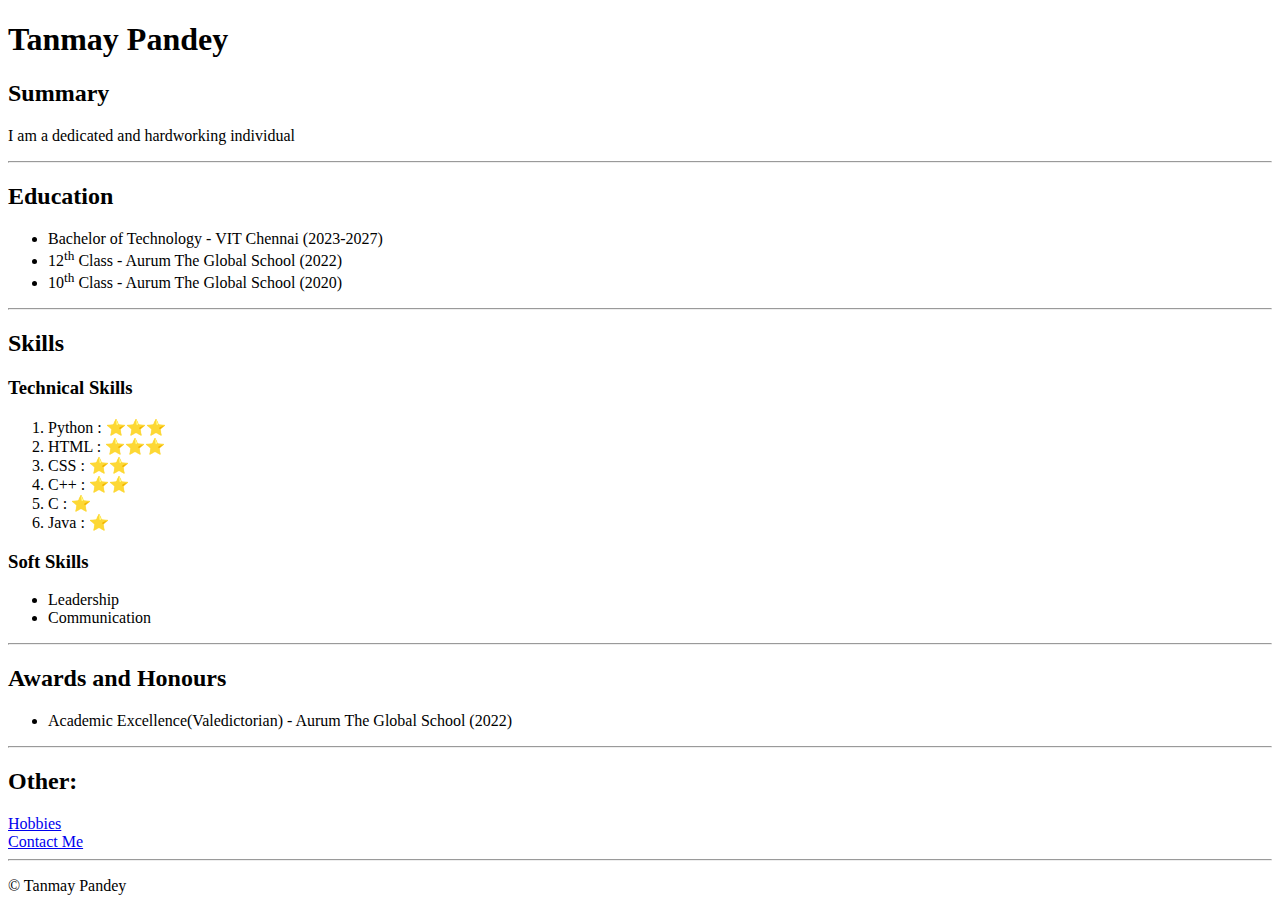
==== index.html @ 6564d577 "Html added" ====
<!DOCTYPE html>
<html lang="en">
  <head>
    <meta charset="UTF-8" />
    <meta name="viewport" content="width=device-width, initial-scale=1.0" />
    <title>My Resume</title>
  </head>
  <body>
    <h1>Tanmay Pandey</h1>
    <h2>Summary</h2>
    <p>I am a dedicated and hardworking individual</p>
    <hr />
    <h2>Education</h2>
    <ul>
      <li>Bachelor of Technology - VIT Chennai (2023-2027)</li>
      <li>12<sup>th</sup> Class - Aurum The Global School (2022)</li>
      <li>10<sup>th</sup> Class - Aurum The Global School (2020)</li>
    </ul>
    <hr />
    <h2>Skills</h2>
    <h3>Technical Skills</h3>
    <ol>
      <li>Python : &#11088;&#11088;&#11088;</li>
      <li>HTML : &#11088;&#11088;&#11088;</li>
      <li>CSS : &#11088;&#11088;</li>
      <li>C++ : &#11088;&#11088;</li>
      <li>C : &#11088;</li>
      <li>Java : &#11088;</li>
    </ol>

    <h3>Soft Skills</h3>
    <ul>
      <li>Leadership</li>
      <li>Communication</li>
    </ul>
    <hr />
    <h2>Awards and Honours</h2>
    <ul>
      <li>
        Academic Excellence(Valedictorian) - Aurum The Global School (2022)
      </li>
    </ul>
    <hr />
    <h2>Other:</h2>
    <a href="./public/hobbies.html">Hobbies</a><br />
    <a href="./public/Contactme.html">Contact Me</a>

    <hr />
    <footer>
      <p>&copy; Tanmay Pandey</p>
    </footer>
  </body>
</html>
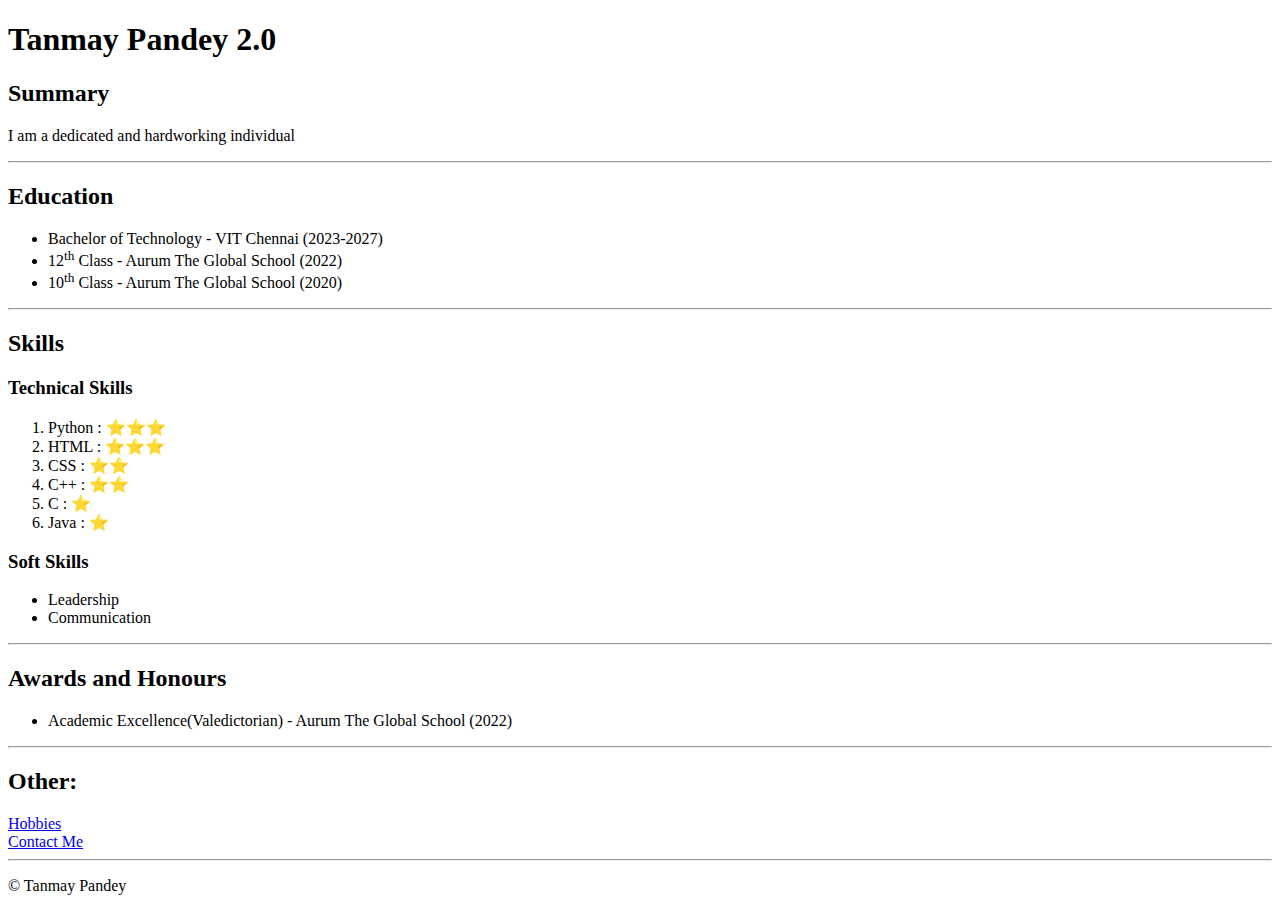
==== commit 40d42740: "changes in html" ====
--- a/index.html
+++ b/index.html
@@ -6,7 +6,7 @@
     <title>My Resume</title>
   </head>
   <body>
-    <h1>Tanmay Pandey</h1>
+    <h1>Tanmay Pandey 2.0</h1>
     <h2>Summary</h2>
     <p>I am a dedicated and hardworking individual</p>
     <hr />
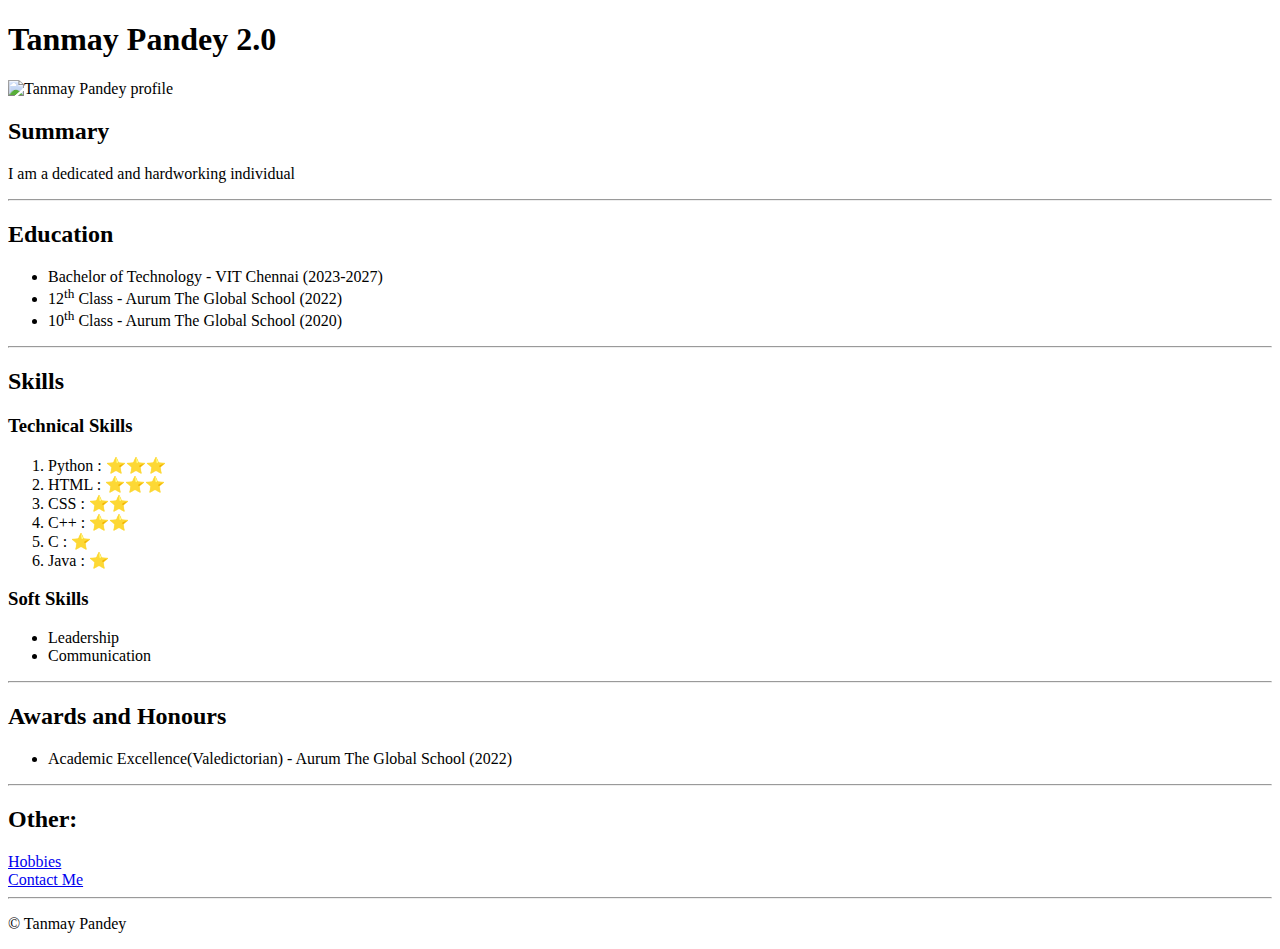
==== commit f99de03b: "added profile picture" ====
--- a/index.html
+++ b/index.html
@@ -7,6 +7,7 @@
   </head>
   <body>
     <h1>Tanmay Pandey 2.0</h1>
+    <img src="./assests/images/DSC_0332.NEF" alt="Tanmay Pandey profile" />
     <h2>Summary</h2>
     <p>I am a dedicated and hardworking individual</p>
     <hr />
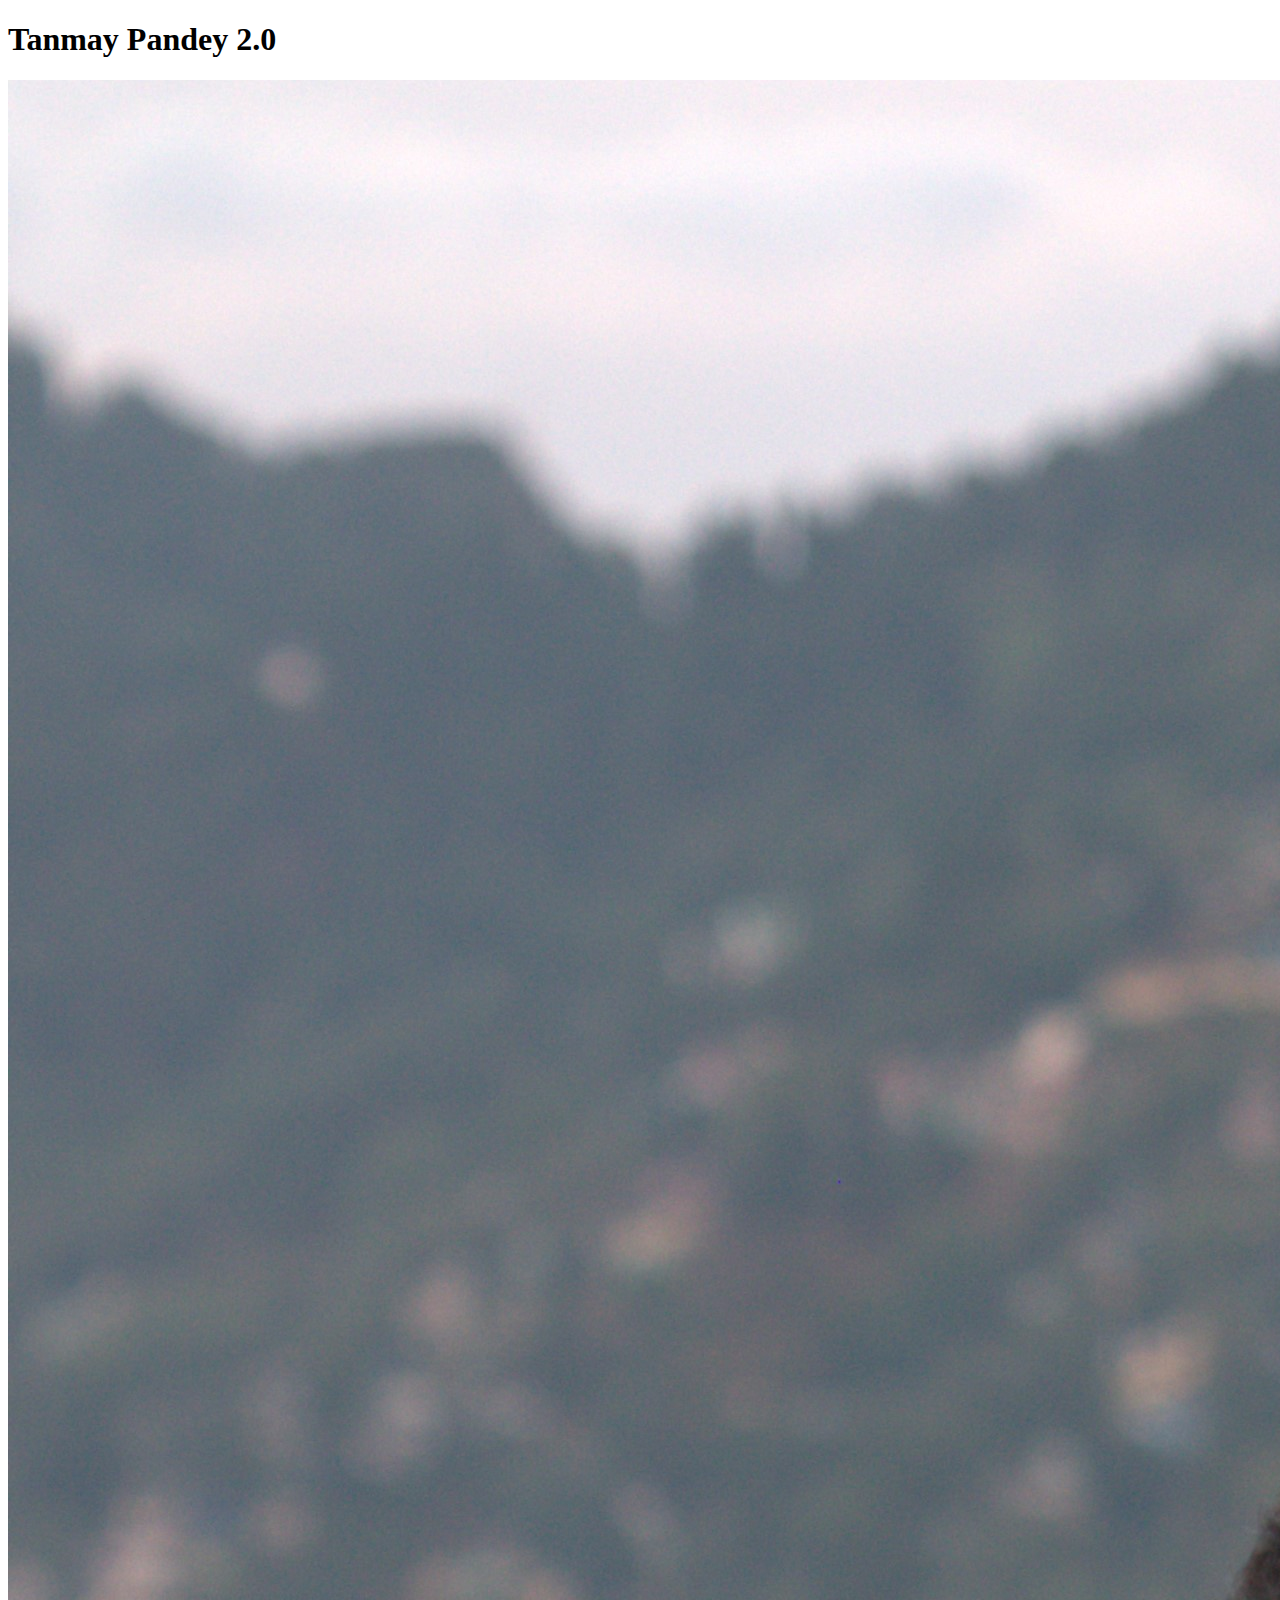
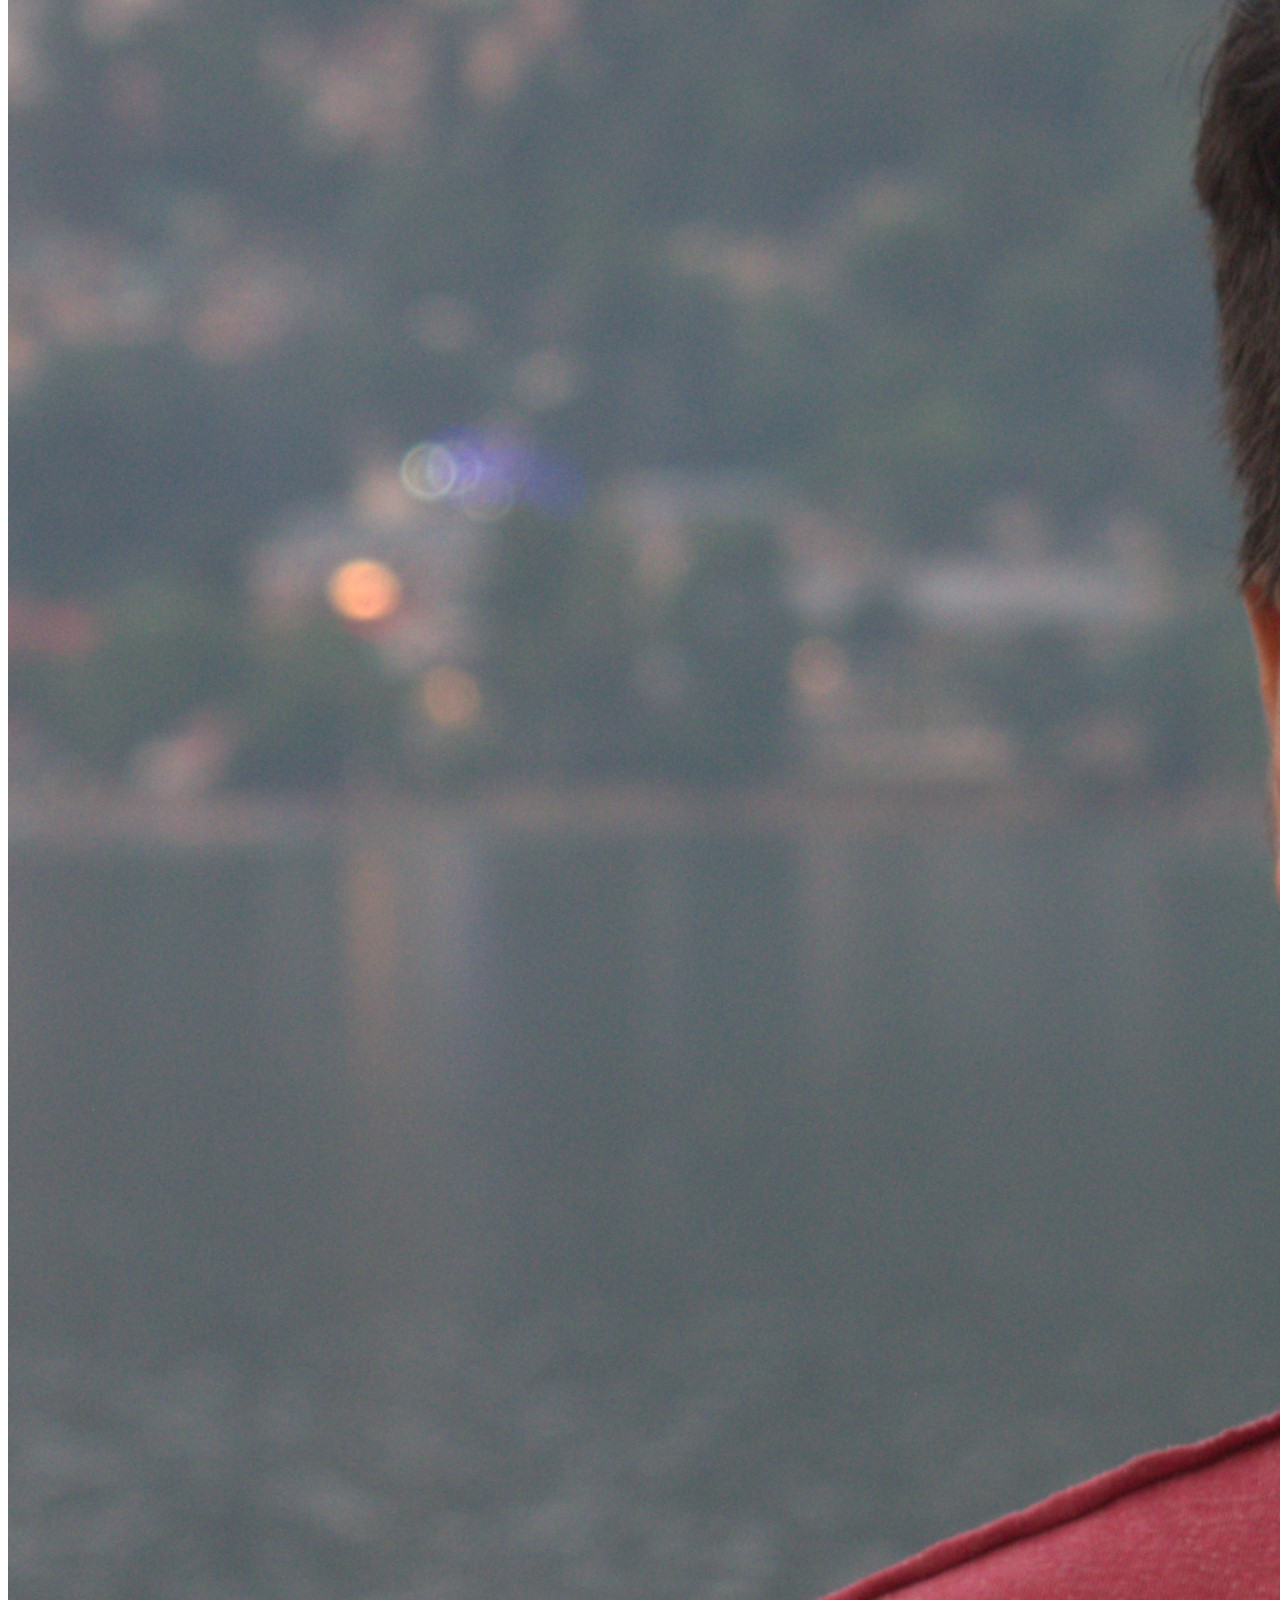
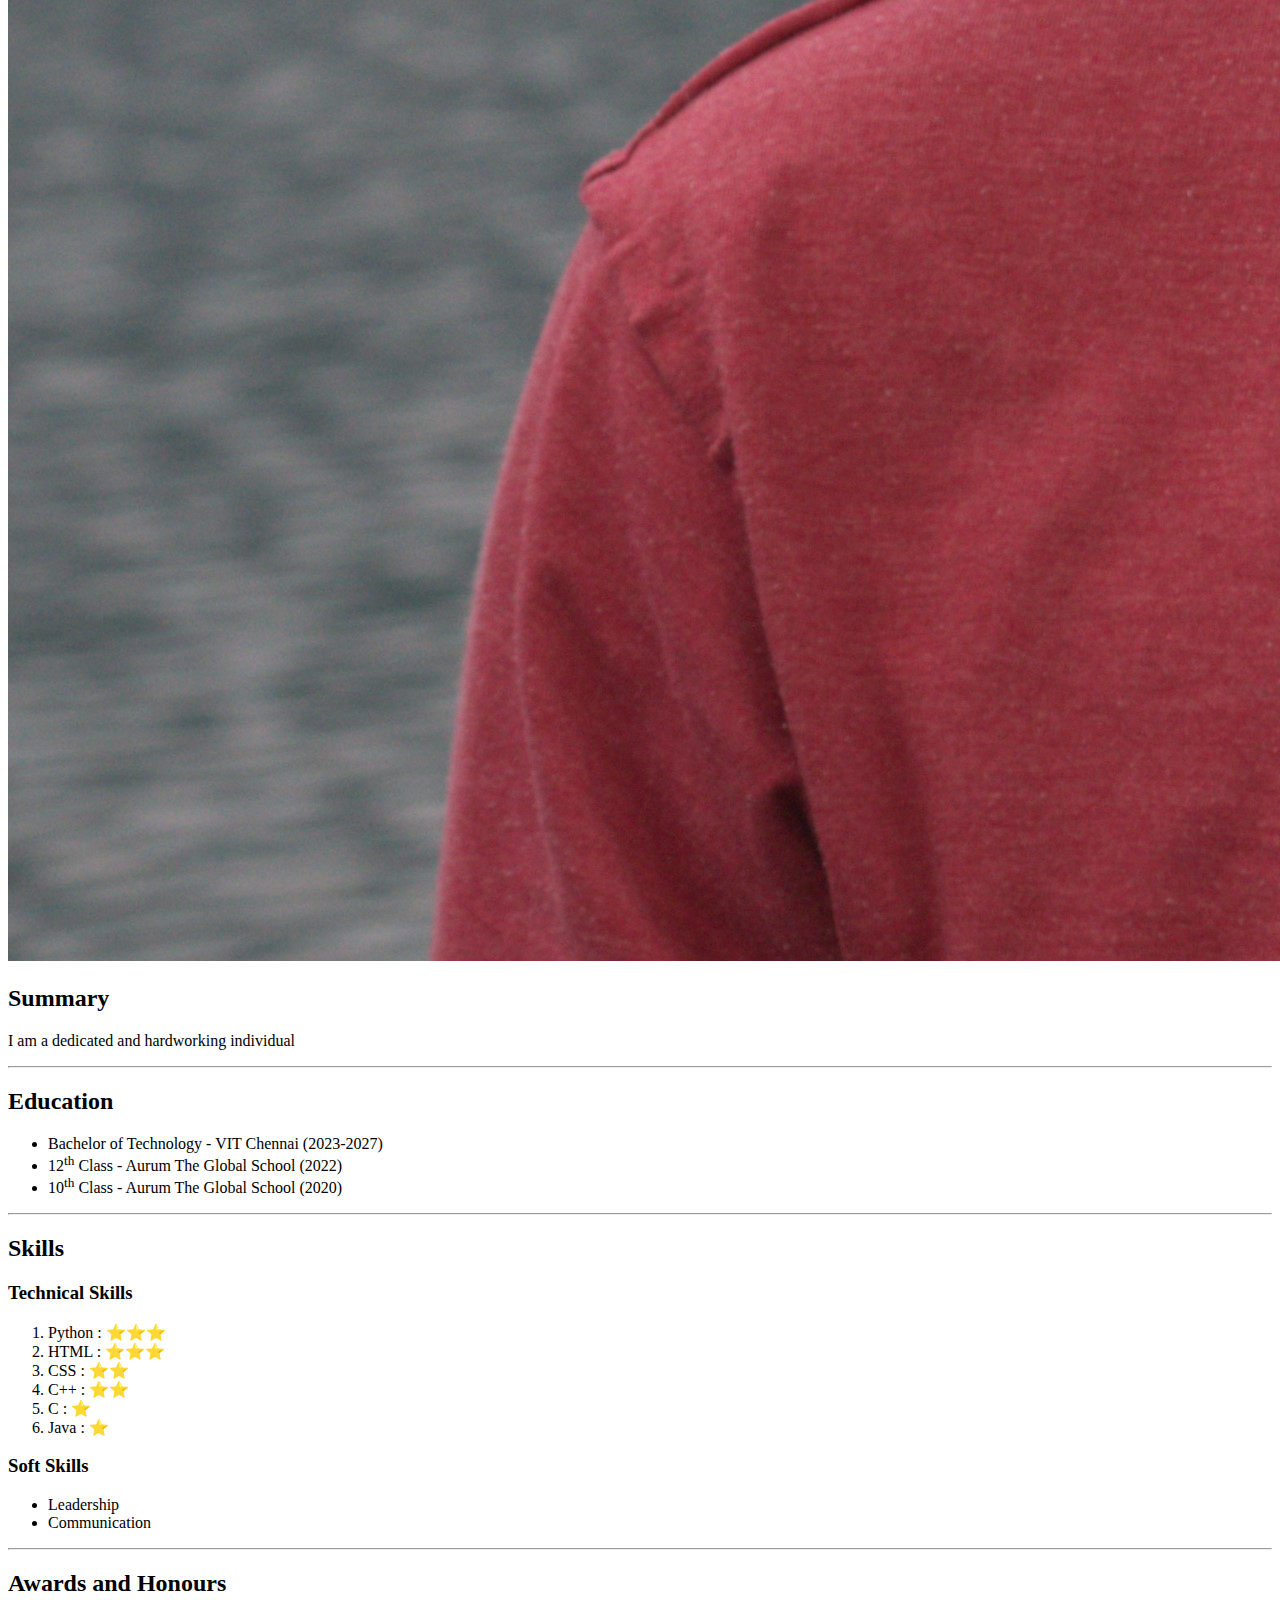
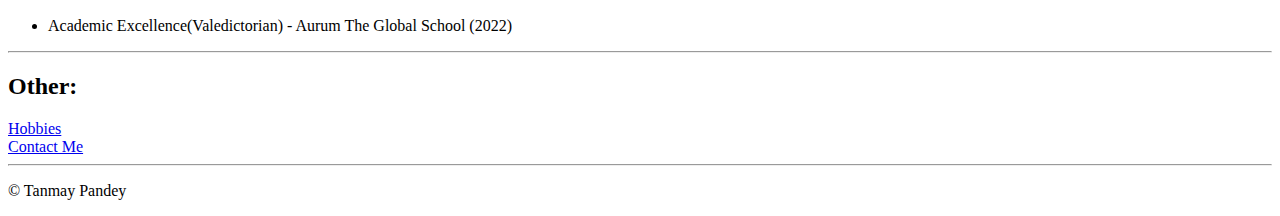
==== commit 26b3d47c: "added profile picture in jpeg" ====
--- a/index.html
+++ b/index.html
@@ -7,7 +7,7 @@
   </head>
   <body>
     <h1>Tanmay Pandey 2.0</h1>
-    <img src="./assests/images/DSC_0332.NEF" alt="Tanmay Pandey profile" />
+    <img src="./assests/images/DSC_0332.jpg" alt="Tanmay Pandey profile" />
     <h2>Summary</h2>
     <p>I am a dedicated and hardworking individual</p>
     <hr />
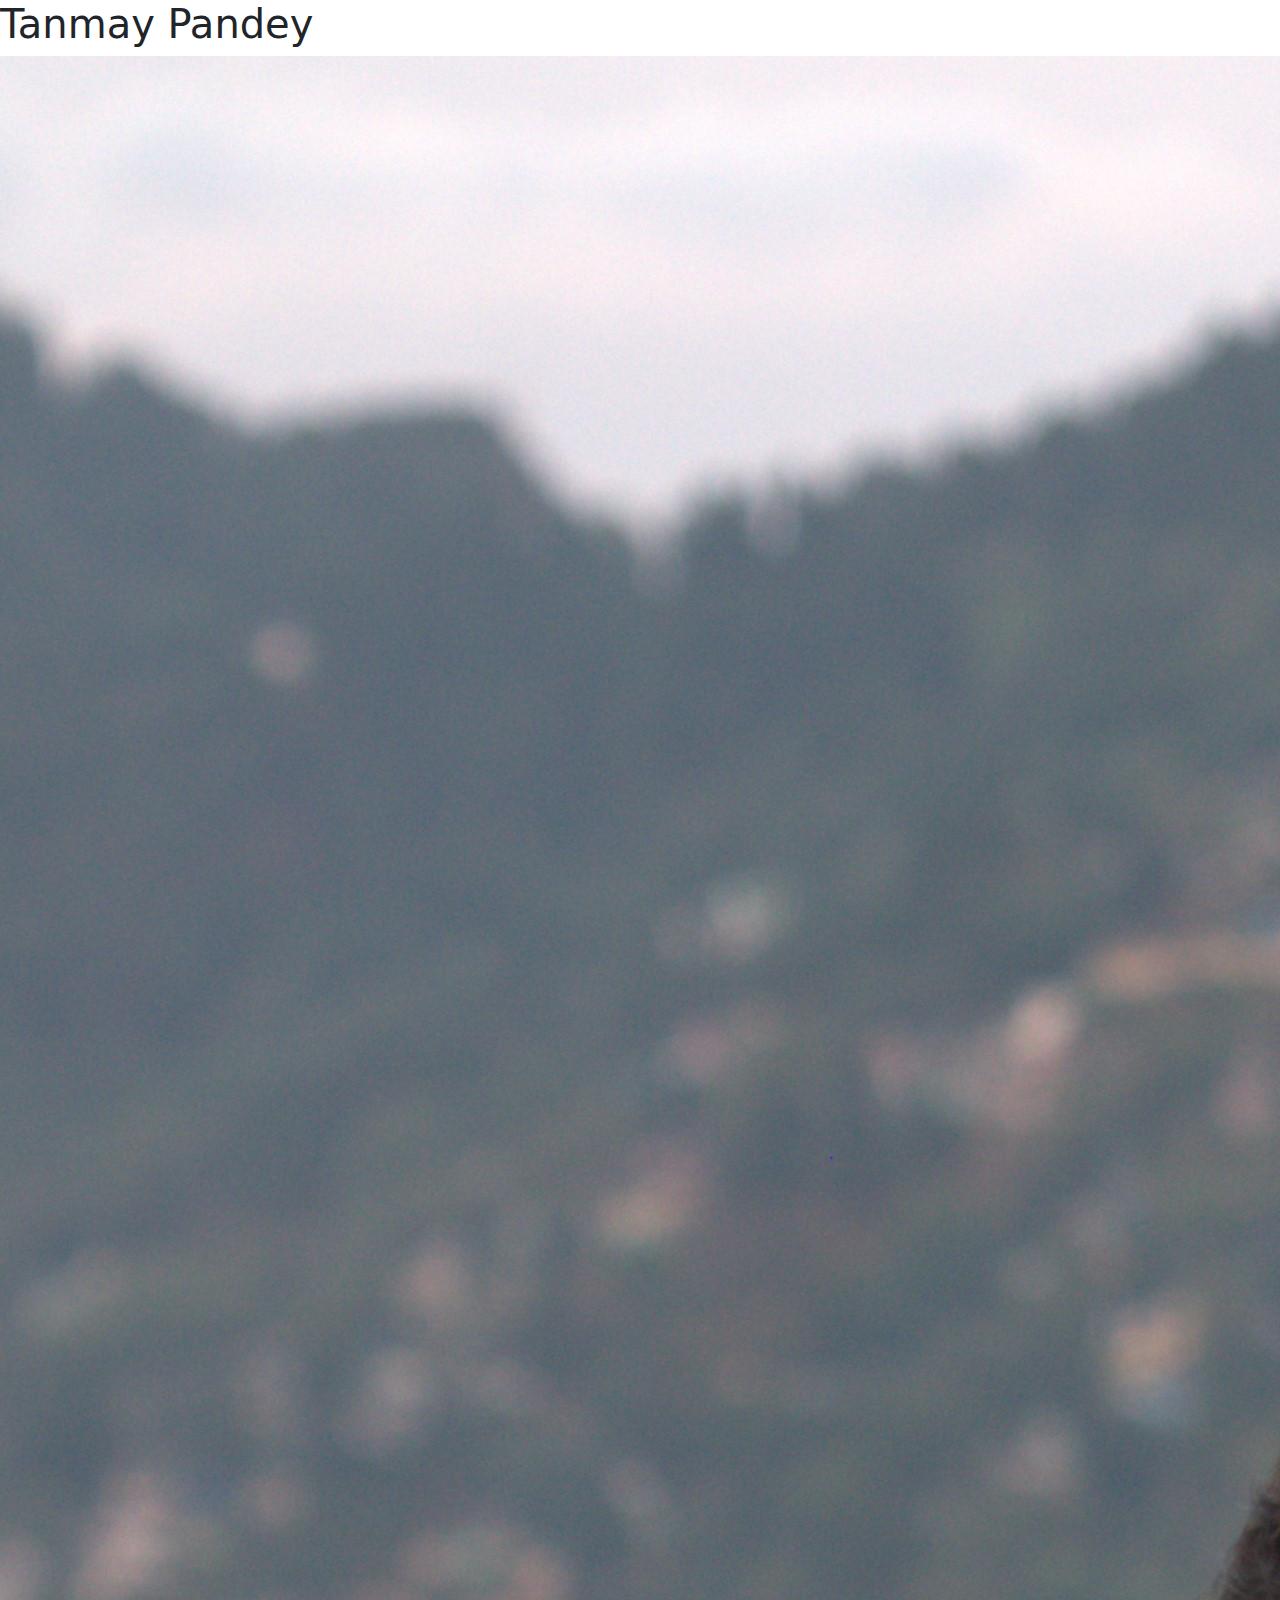
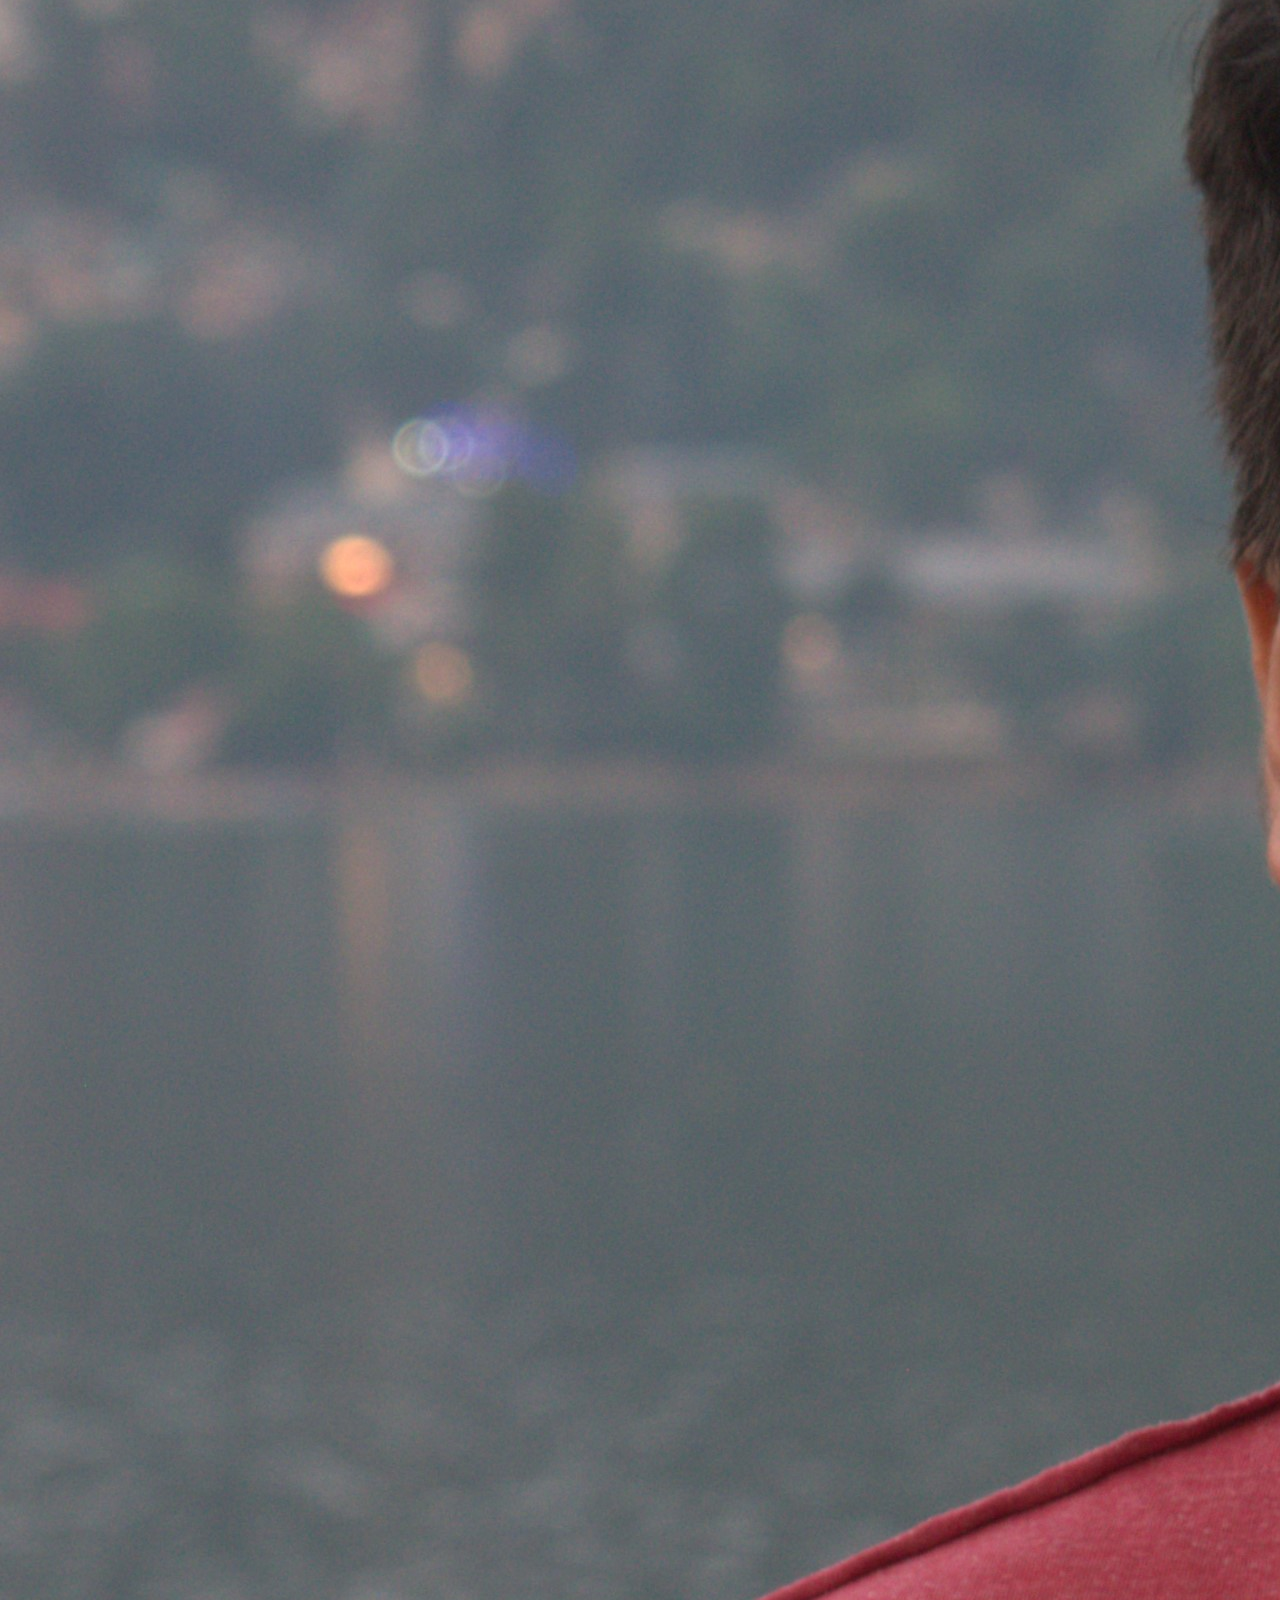
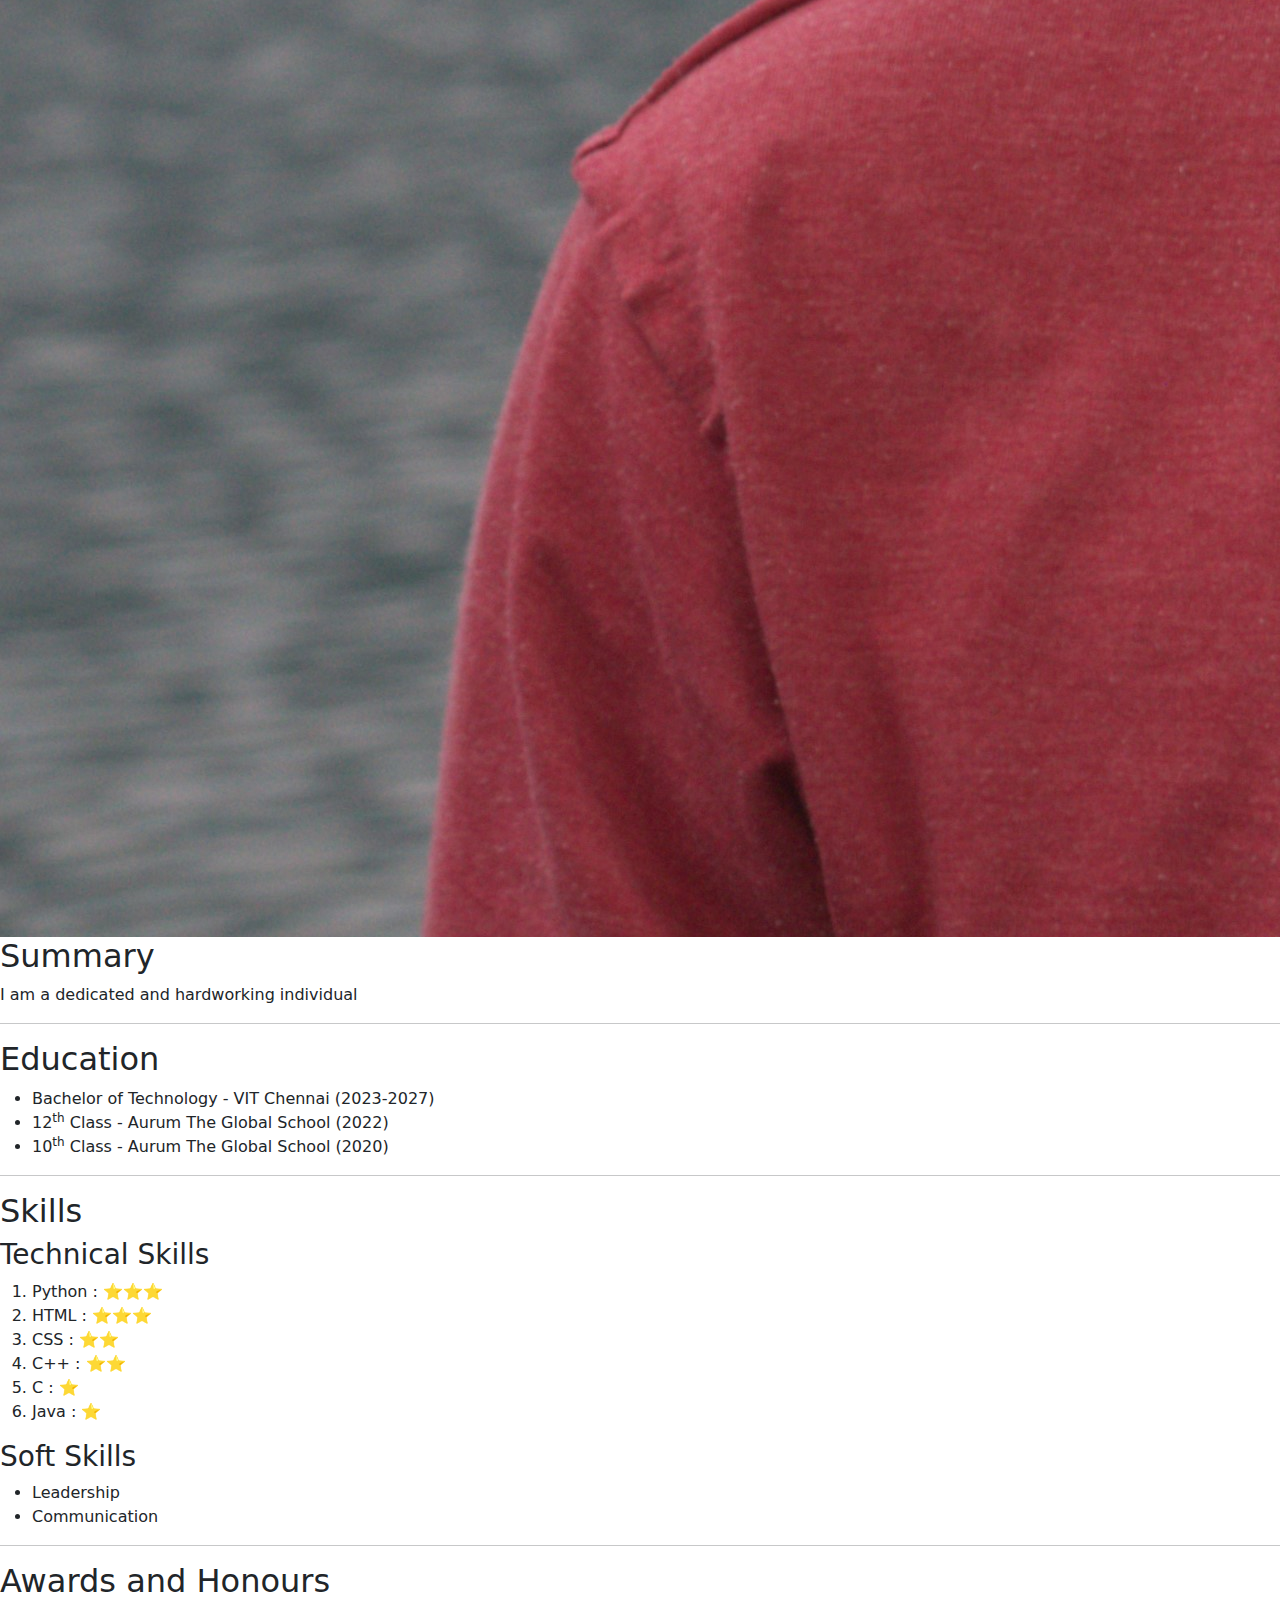
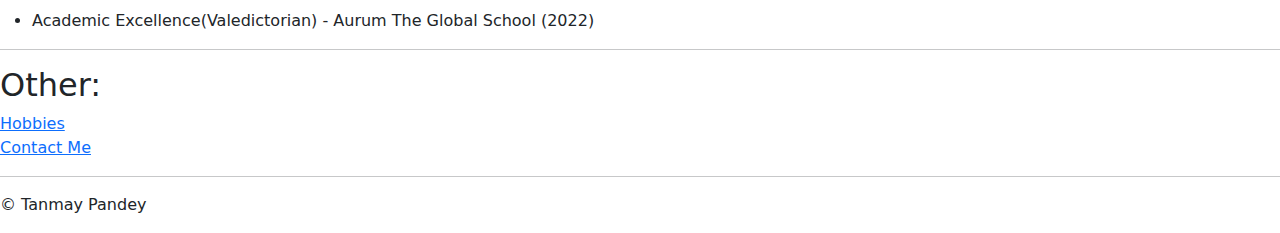
==== commit ad3b4229: "added new html with css" ====
--- a/index.html
+++ b/index.html
@@ -1,13 +1,25 @@
 <!DOCTYPE html>
+<!-- https://tanmay-22.github.io/Resume/ -->
 <html lang="en">
   <head>
     <meta charset="UTF-8" />
     <meta name="viewport" content="width=device-width, initial-scale=1.0" />
+    <link
+      href="https://cdn.jsdelivr.net/npm/bootstrap@5.3.3/dist/css/bootstrap.min.css"
+      rel="stylesheet"
+      integrity="sha384-QWTKZyjpPEjISv5WaRU9OFeRpok6YctnYmDr5pNlyT2bRjXh0JMhjY6hW+ALEwIH"
+      crossorigin="anonymous"
+    />
+    <link rel="stylesheet" href="./assests/styles.css" />
     <title>My Resume</title>
   </head>
   <body>
-    <h1>Tanmay Pandey 2.0</h1>
-    <img src="./assests/images/DSC_0332.jpg" alt="Tanmay Pandey profile" />
+    <h1>Tanmay Pandey</h1>
+    <img
+      src="./assests/images/DSC_0332.jpg"
+      alt="Tanmay Pandey profile"
+      id="profile-picture"
+    />
     <h2>Summary</h2>
     <p>I am a dedicated and hardworking individual</p>
     <hr />
--- a/assests/styles.css
+++ b/assests/styles.css
@@ -0,0 +1,34 @@
+:root {
+    --top: #C6E7FF;
+    --sectop: #D4F6FF;
+    --tritop:#FBFBFB;
+    --footcol:#FFDDAE;
+  }
+.top-sec{
+    background-color:   var(--sectop);
+}
+.proj-sec{
+    background-color: white;
+}
+.contact-me{
+    background-color: white;
+}
+#profile-photo{
+    border-radius: 10;
+}
+
+span{
+    color: red;
+}
+ 
+.proj-sec .card {
+    padding: 6rem; /* Double the padding */
+  }
+  
+  .proj-sec h3 {
+    font-size: 3rem; /* Double the font size */
+  }
+  
+  .proj-sec ul {
+    font-size: 1.25rem; /* Increase font size for the text within the lists */
+  }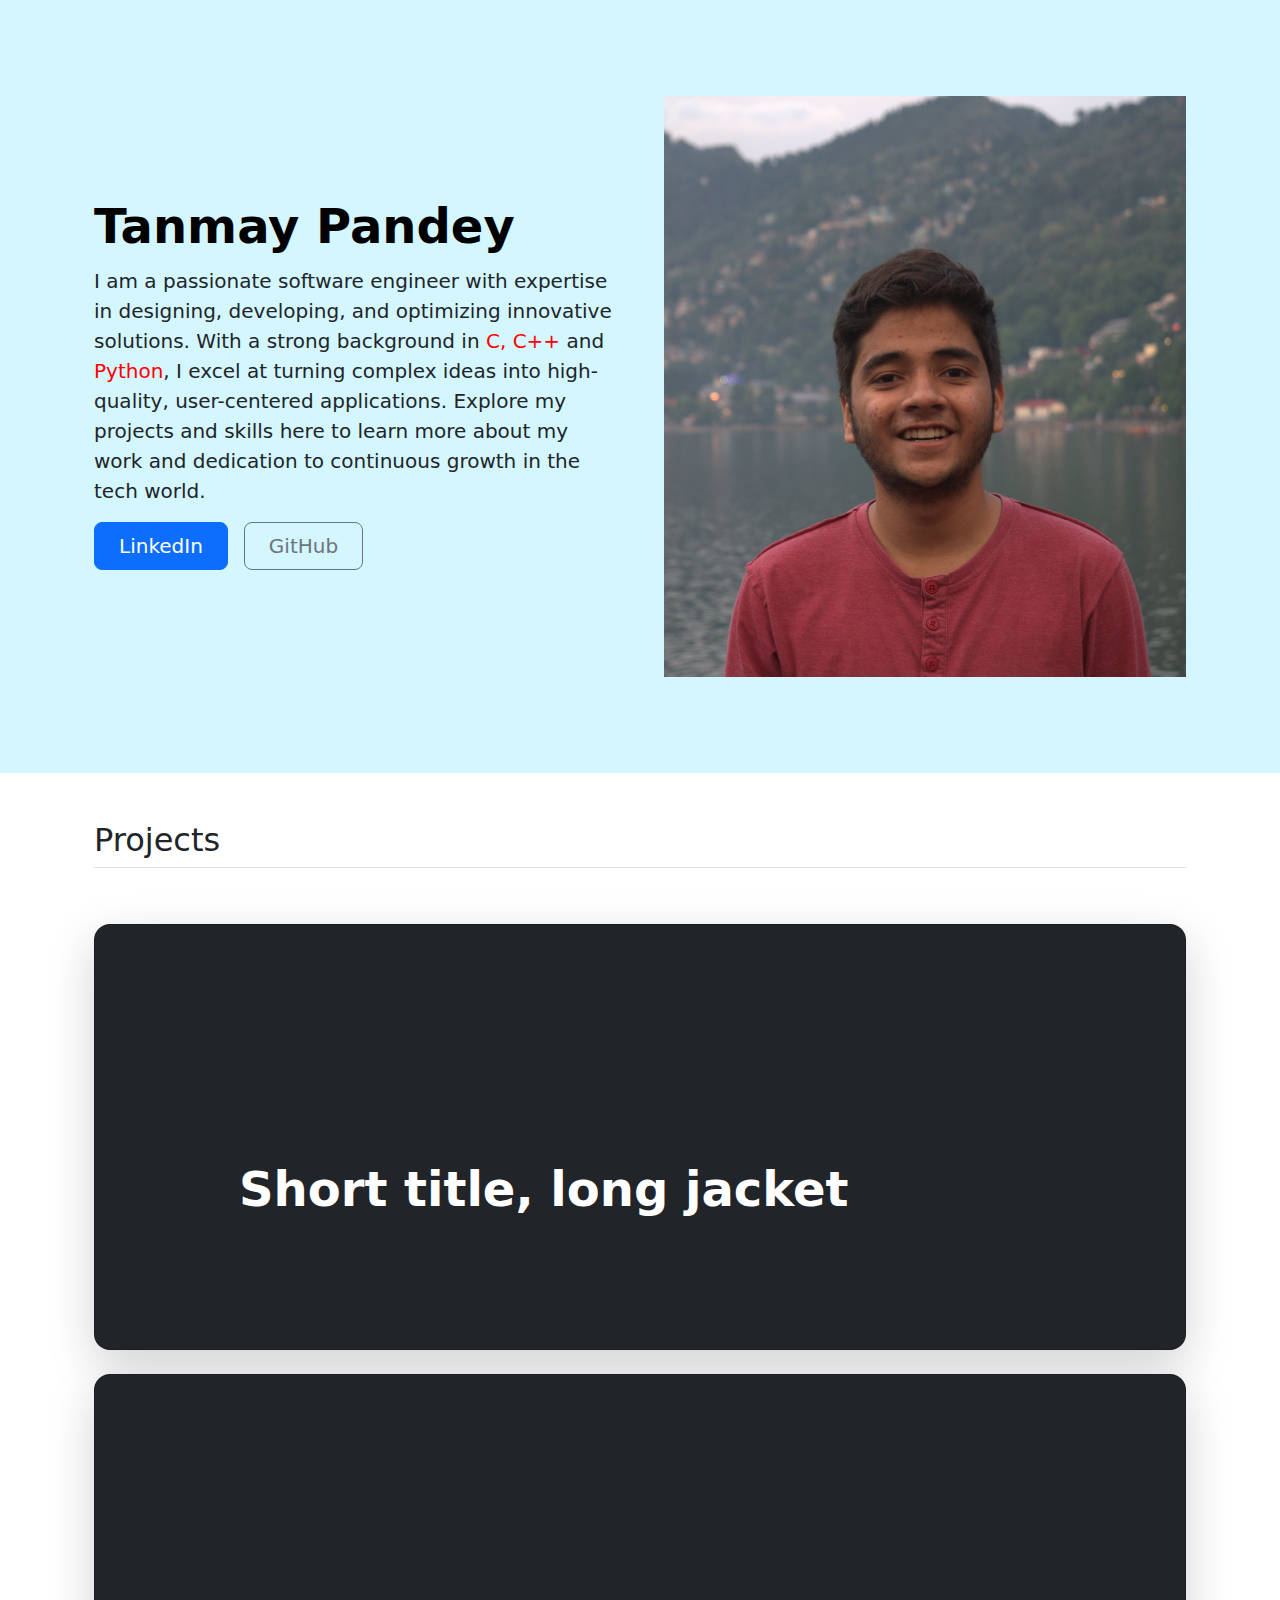
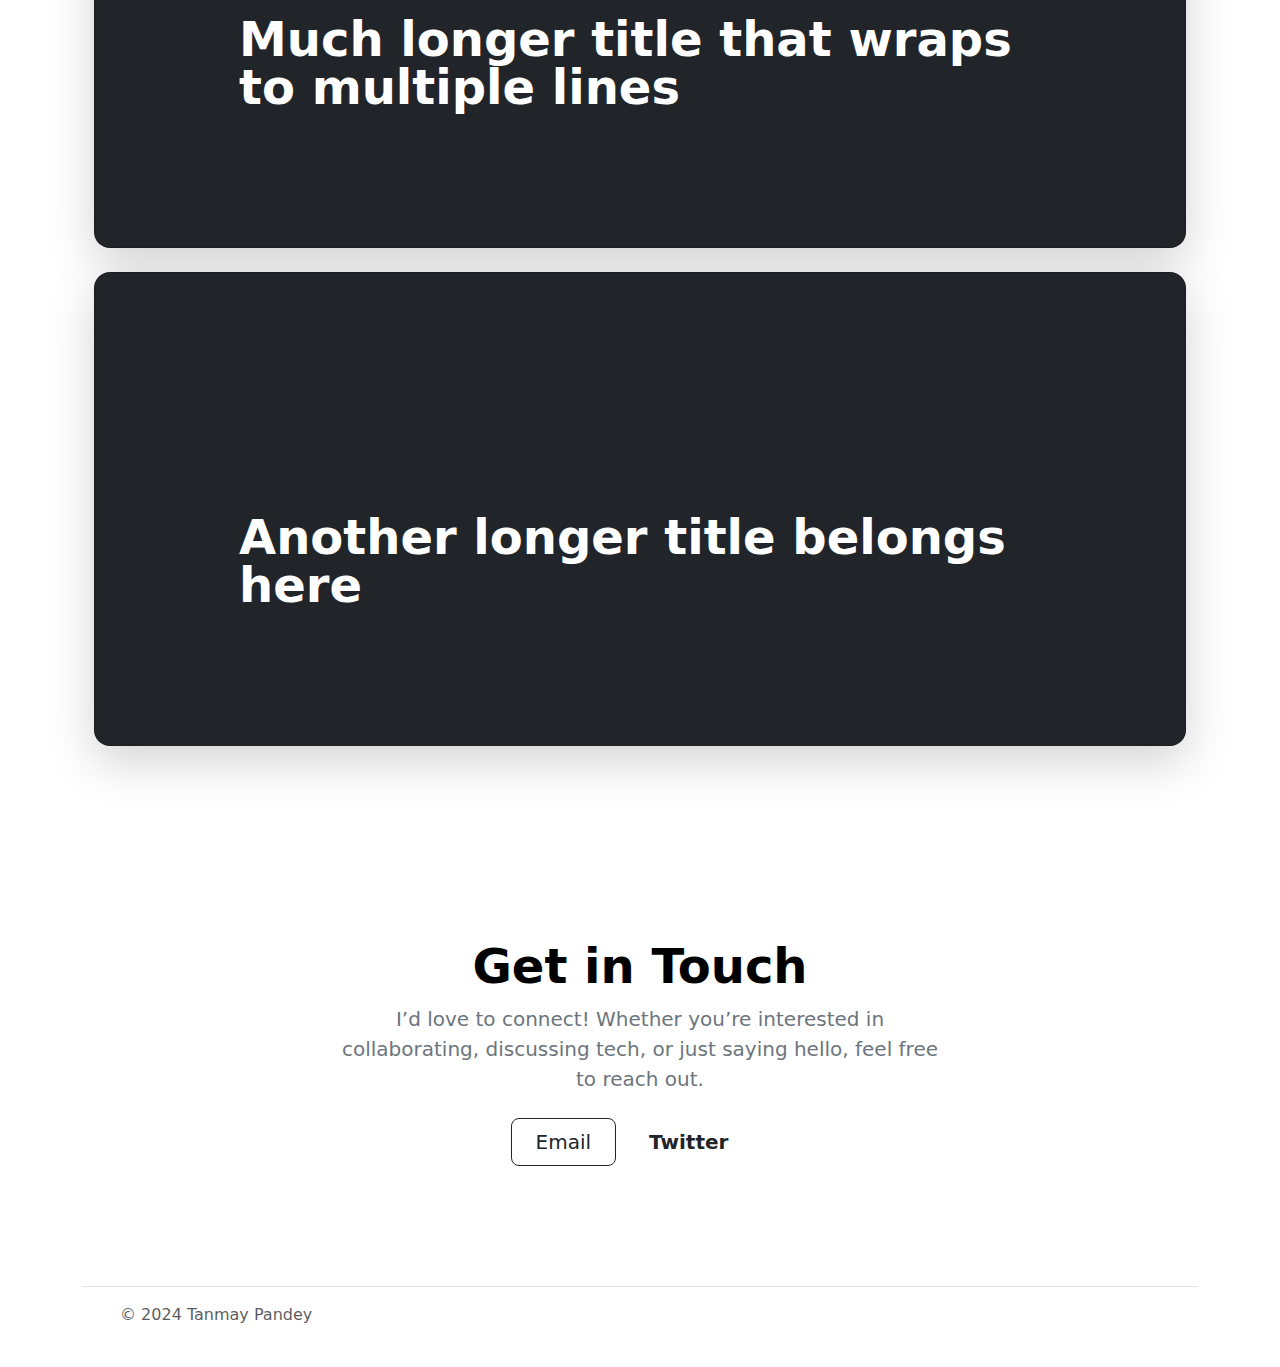
==== commit cb97cb67: "added new html with css" ====
--- a/index.html
+++ b/index.html
@@ -1,9 +1,9 @@
 <!DOCTYPE html>
-<!-- https://tanmay-22.github.io/Resume/ -->
 <html lang="en">
   <head>
     <meta charset="UTF-8" />
     <meta name="viewport" content="width=device-width, initial-scale=1.0" />
+    <title>Tanmay Pandey</title>
     <link
       href="https://cdn.jsdelivr.net/npm/bootstrap@5.3.3/dist/css/bootstrap.min.css"
       rel="stylesheet"
@@ -11,56 +11,145 @@
       crossorigin="anonymous"
     />
     <link rel="stylesheet" href="./assests/styles.css" />
-    <title>My Resume</title>
   </head>
   <body>
-    <h1>Tanmay Pandey</h1>
-    <img
-      src="./assests/images/DSC_0332.jpg"
-      alt="Tanmay Pandey profile"
-      id="profile-picture"
-    />
-    <h2>Summary</h2>
-    <p>I am a dedicated and hardworking individual</p>
-    <hr />
-    <h2>Education</h2>
-    <ul>
-      <li>Bachelor of Technology - VIT Chennai (2023-2027)</li>
-      <li>12<sup>th</sup> Class - Aurum The Global School (2022)</li>
-      <li>10<sup>th</sup> Class - Aurum The Global School (2020)</li>
-    </ul>
-    <hr />
-    <h2>Skills</h2>
-    <h3>Technical Skills</h3>
-    <ol>
-      <li>Python : &#11088;&#11088;&#11088;</li>
-      <li>HTML : &#11088;&#11088;&#11088;</li>
-      <li>CSS : &#11088;&#11088;</li>
-      <li>C++ : &#11088;&#11088;</li>
-      <li>C : &#11088;</li>
-      <li>Java : &#11088;</li>
-    </ol>
+    <section class="top-sec">
+      <div class="container col-xxl-8 px-4 py-5">
+        <div class="row flex-lg-row-reverse align-items-center g-5 py-5">
+          <div class="col-10 col-sm-8 col-lg-6">
+            <img
+              src="./assests/images/DSC_0332.jpg"
+              class="d-block mx-lg-auto img-fluid"
+              alt="Bootstrap Themes"
+              width="700"
+              height="500"
+              loading="lazy"
+              id="profile-photo"
+            />
+          </div>
+          <div class="col-lg-6">
+            <h1 class="display-5 fw-bold text-body-emphasis lh-1 mb-3">
+              Tanmay Pandey
+            </h1>
+            <p class="lead">
+              I am a passionate software engineer with expertise in designing,
+              developing, and optimizing innovative solutions. With a strong
+              background in <span>C, C++</span> and <span>Python</span>, I excel
+              at turning complex ideas into high-quality, user-centered
+              applications. Explore my projects and skills here to learn more
+              about my work and dedication to continuous growth in the tech
+              world.
+            </p>
+            <div class="d-grid gap-2 d-md-flex justify-content-md-start">
+              <button type="button" class="btn btn-primary btn-lg px-4 me-md-2">
+                LinkedIn
+              </button>
+              <button
+                type="button"
+                class="btn btn-outline-secondary btn-lg px-4"
+              >
+                GitHub
+              </button>
+            </div>
+          </div>
+        </div>
+      </div>
+    </section>
 
-    <h3>Soft Skills</h3>
-    <ul>
-      <li>Leadership</li>
-      <li>Communication</li>
-    </ul>
-    <hr />
-    <h2>Awards and Honours</h2>
-    <ul>
-      <li>
-        Academic Excellence(Valedictorian) - Aurum The Global School (2022)
-      </li>
-    </ul>
-    <hr />
-    <h2>Other:</h2>
-    <a href="./public/hobbies.html">Hobbies</a><br />
-    <a href="./public/Contactme.html">Contact Me</a>
+    <section class="proj-sec">
+      <div class="container px-4 py-5" id="custom-cards">
+        <h2 class="pb-2 border-bottom">Projects</h2>
 
-    <hr />
-    <footer>
-      <p>&copy; Tanmay Pandey</p>
-    </footer>
+        <div class="row row-cols row-cols-lg align-items-stretch g-4 py-5">
+          <div class="col-12">
+            <div
+              class="card card-cover h-100 overflow-hidden text-bg-dark rounded-4 shadow-lg"
+              style="background-image: url('unsplash-photo-1.jpg')"
+            >
+              <div
+                class="d-flex flex-column h-100 p-5 pb-3 text-white text-shadow-1"
+              >
+                <h3 class="pt-5 mt-5 mb-4 display-6 lh-1 fw-bold">
+                  Short title, long jacket
+                </h3>
+              </div>
+            </div>
+          </div>
+
+          <div class="col-12">
+            <div
+              class="card card-cover h-100 overflow-hidden text-bg-dark rounded-4 shadow-lg"
+              style="background-image: url('unsplash-photo-2.jpg')"
+            >
+              <div
+                class="d-flex flex-column h-100 p-5 pb-3 text-white text-shadow-1"
+              >
+                <h3 class="pt-5 mt-5 mb-4 display-6 lh-1 fw-bold">
+                  Much longer title that wraps to multiple lines
+                </h3>
+              </div>
+            </div>
+          </div>
+
+          <div class="col-12">
+            <div
+              class="card card-cover h-100 overflow-hidden text-bg-dark rounded-4 shadow-lg"
+              style="background-image: url('unsplash-photo-3.jpg')"
+            >
+              <div class="d-flex flex-column h-100 p-5 pb-3 text-shadow-1">
+                <h3 class="pt-5 mt-5 mb-4 display-6 lh-1 fw-bold">
+                  Another longer title belongs here
+                </h3>
+              </div>
+            </div>
+          </div>
+        </div>
+      </div>
+    </section>
+
+    <section class="contact-me">
+      <div class="text-secondary px-4 py-5 text-center">
+        <div class="py-5">
+          <h1 class="display-5 fw-bold text-black">Get in Touch</h1>
+          <div class="col-lg-6 mx-auto">
+            <p class="fs-5 mb-4">
+              I’d love to connect! Whether you’re interested in collaborating,
+              discussing tech, or just saying hello, feel free to reach out.
+            </p>
+            <div class="d-grid gap-2 d-sm-flex justify-content-sm-center">
+              <button type="button" class="btn btn-outline-dark btn-lg px-4">
+                Email
+              </button>
+              <button
+                type="button"
+                class="btn btn-outline btn-lg px-4 me-sm-3 fw-bold"
+              >
+                Twitter
+              </button>
+            </div>
+          </div>
+        </div>
+      </div>
+    </section>
+
+    <div class="container">
+      <footer
+        class="d-flex flex-wrap justify-content-between align-items-center py-3 my-4 border-top"
+      >
+        <div class="col-md-4 d-flex align-items-center">
+          <a
+            href="/"
+            class="mb-3 me-2 mb-md-0 text-body-secondary text-decoration-none lh-1"
+          >
+            <svg class="bi" width="30" height="24">
+              <use xlink:href="#bootstrap"></use>
+            </svg>
+          </a>
+          <span class="mb-3 mb-md-0 text-body-secondary"
+            >© 2024 Tanmay Pandey</span
+          >
+        </div>
+      </footer>
+    </div>
   </body>
 </html>
